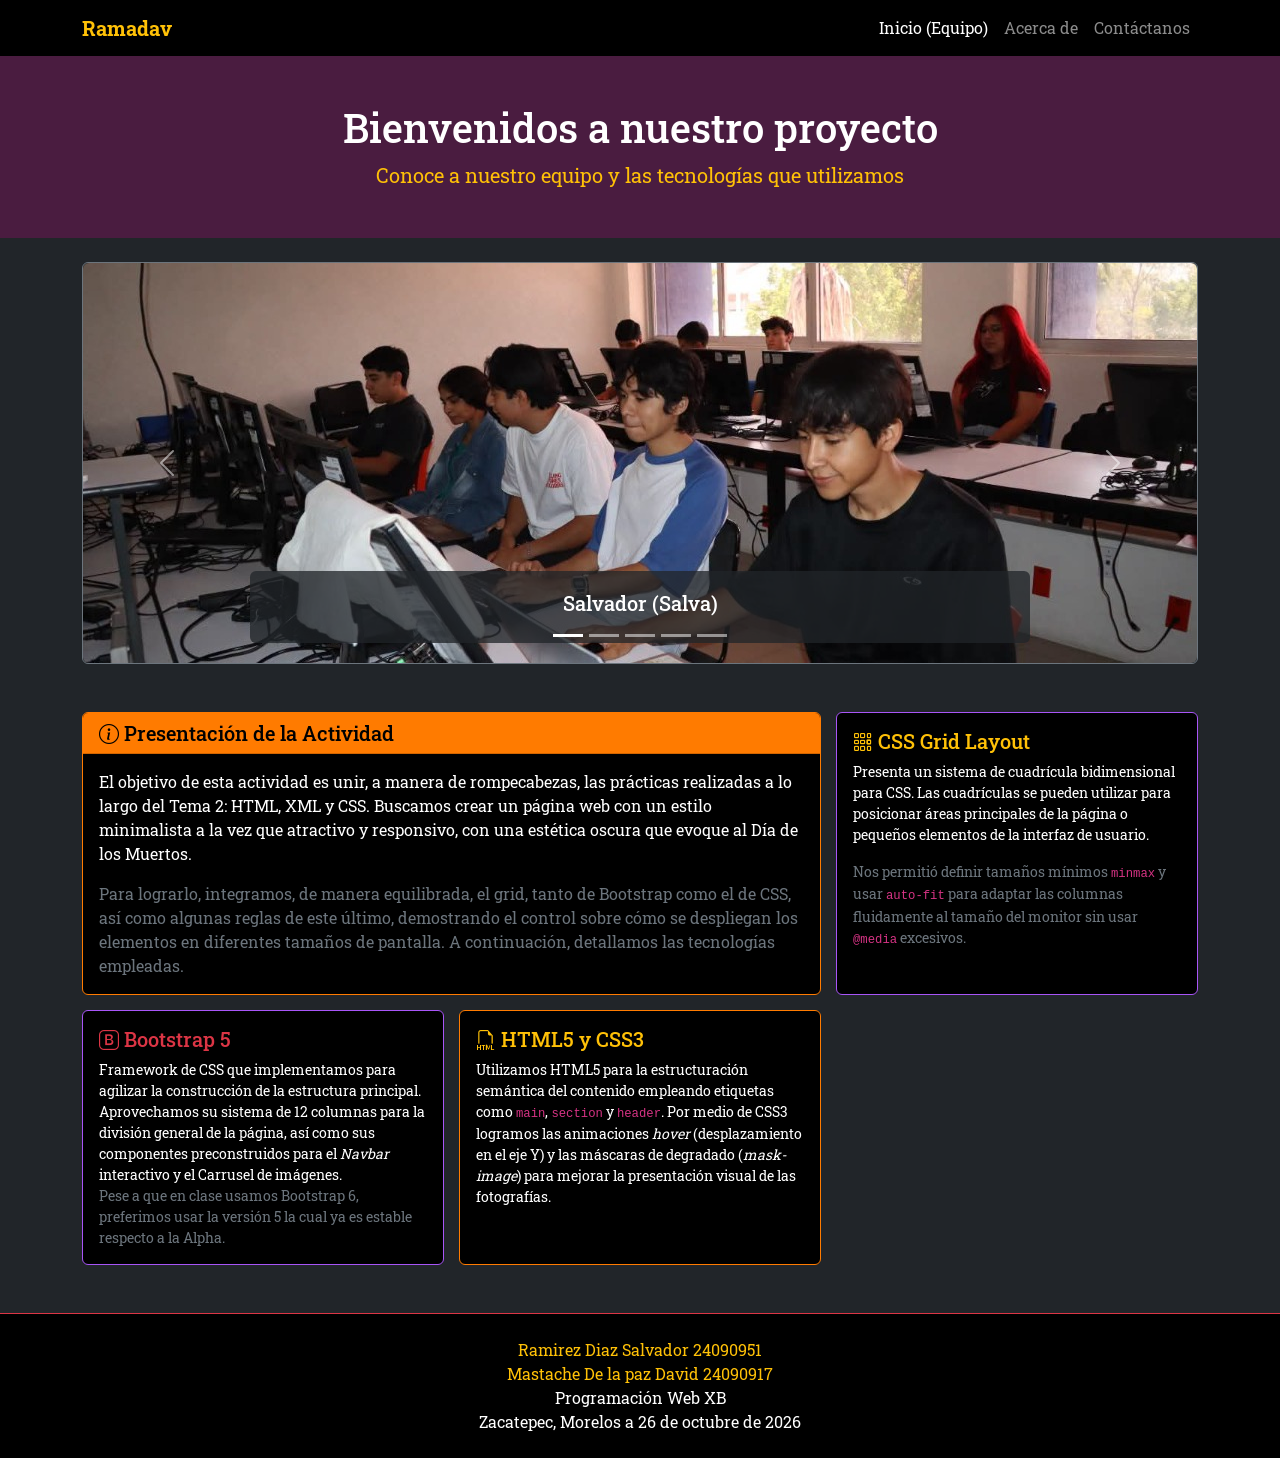
==== index.html @ f6d64fdb "index añadido" ====
<!DOCTYPE html>
<html lang="es">

<head>
    <meta charset="UTF-8">
    <meta name="viewport" content="width=device-width, initial-scale=1.0">
    <title>Página C -Inicio</title>
    <link rel="preconnect" href="https://fonts.googleapis.com">
    <link rel="preconnect" href="https://fonts.gstatic.com" crossorigin>
    <link href="https://fonts.googleapis.com/css2?family=Roboto+Slab:wght@400;700&display=swap" rel="stylesheet">
    <link href="https://cdn.jsdelivr.net/npm/bootstrap@5.3.2/dist/css/bootstrap.min.css" rel="stylesheet">
    <link rel="stylesheet" href="css/style.css">
    <link rel="stylesheet" href="https://cdn.jsdelivr.net/npm/bootstrap-icons@1.11.3/font/bootstrap-icons.min.css">
</head>

<body class="bg-dark text-white">

    <!-- navbar  -->
    <nav class="navbar navbar-expand-lg navbar-dark bg-black">
        <div class="container">
            <a class="navbar-brand text-warning fw-bold" href="#nombrerazon">Ramadav</a>
            <button class="navbar-toggler" type="button" data-bs-toggle="collapse" data-bs-target="#menu">
                <span class="navbar-toggler-icon"></span>
            </button>
            <div class="collapse navbar-collapse" id="menu">
                <ul class="navbar-nav ms-auto">
                    <li class="nav-item"><a class="nav-link active" href="index.html">Inicio (Equipo)</a></li>
                    <li class="nav-item"><a class="nav-link" href="#">Acerca de</a></li>
                    <li class="nav-item"><a class="nav-link" href="#">Contáctanos</a></li>
                </ul>
            </div>
        </div>
    </nav>

    <header class="text-center py-5 fondo-morado">
        <h1>Bienvenidos a nuestro proyecto</h1>
        <p class="fs-5 text-warning mb-0">Conoce a nuestro equipo y las tecnologías que utilizamos</p>
    </header>

    <main class="container mt-4 mb-5">
        <!--Carrusel con  las 5 minimas-->
        <div id="carruselEquipo" class="carousel slide mb-5 border border-secondary rounded" data-bs-ride="carousel">
            <div class="carousel-indicators">
                <button type="button" data-bs-target="#carruselEquipo" data-bs-slide-to="0" class="active"></button>
                <button type="button" data-bs-target="#carruselEquipo" data-bs-slide-to="1"></button>
                <button type="button" data-bs-target="#carruselEquipo" data-bs-slide-to="2"></button>
                <button type="button" data-bs-target="#carruselEquipo" data-bs-slide-to="3"></button>
                <button type="button" data-bs-target="#carruselEquipo" data-bs-slide-to="4"></button>
            </div>

            <div class="carousel-inner rounded">
                <div class="carousel-item active">
                    <img src="images/general/salva-banner.jpg" class="d-block w-100 img-carrusel" alt="Integrante 1">
                    <div class="carousel-caption d-none d-md-block bg-dark bg-opacity-75 rounded">
                        <h5>Salvador (Salva)</h5>
                    </div>
                </div>
                <div class="carousel-item">
                    <img src="images/integrante2.jpg" class="d-block w-100 img-carrusel" alt="Integrante 2">
                    <div class="carousel-caption d-none d-md-block bg-dark bg-opacity-75 rounded">
                        <h5>David (Mastache)</h5>
                    </div>
                </div>
                <div class="carousel-item">
                    <img src="images/general/ingk-banner.jpg" class="d-block w-100 img-carrusel" alt="IngK">
                    <div class="carousel-caption d-none d-md-block bg-dark bg-opacity-75 rounded">
                        <h5>IngK</h5>
                    </div>
                </div>
                <div class="carousel-item">
                    <img src="images/integrante4.jpg" class="d-block w-100 img-carrusel" alt="Integrante 4">
                    <div class="carousel-caption d-none d-md-block bg-dark bg-opacity-75 rounded">
                        <h5>Especialista en Bases de Datos</h5>
                    </div>
                </div>
                <div class="carousel-item">
                    <img src="images/integrante5.jpg" class="d-block w-100 img-carrusel" alt="Integrante 5">
                    <div class="carousel-caption d-none d-md-block bg-dark bg-opacity-75 rounded">
                        <h5>Analista de Control de Calidad</h5>
                    </div>
                </div>
            </div>
            <button class="carousel-control-prev" type="button" data-bs-target="#carruselEquipo" data-bs-slide="prev">
                <span class="carousel-control-prev-icon"></span>
            </button>
            <button class="carousel-control-next" type="button" data-bs-target="#carruselEquipo" data-bs-slide="next">
                <span class="carousel-control-next-icon"></span>
            </button>
        </div>


        <section class="grid-peliculas">
            <div class="card bg-black text-white borde-naranja caja-ancha">
                <div class="card-header fondo-naranja text-black">
                    <h3 class="h5 m-0"><i class="bi bi-info-circle"></i> Presentación de la Actividad</h3>
                </div>
                <div class="card-body">
                    <p class="mb-3">
                        El objetivo de esta actividad es unir, a manera de rompecabezas, las prácticas realizadas a lo
                        largo del Tema 2: HTML, XML y CSS.
                        Buscamos crear un página web con un estilo minimalista a la vez que atractivo y responsivo, con
                        una estética oscura que evoque al Día de los Muertos.
                    </p>
                    <p class="mb-0 text-secondary">
                        Para lograrlo, integramos, de manera equilibrada, el grid, tanto de Bootstrap como el de CSS,
                        así como algunas reglas de este último, demostrando el control sobre cómo se despliegan los
                        elementos en diferentes tamaños de pantalla. A continuación, detallamos las tecnologías
                        empleadas.
                    </p>
                </div>
            </div>


            <div class="card bg-black text-white borde-morado">
                <div class="card-body">
                    <h4 class="h5 text-warning"><i class="bi bi-grid-3x3-gap"></i> CSS Grid Layout</h4>
                    <p class="small mb-3">
                        Presenta un sistema de cuadrícula bidimensional para CSS. Las cuadrículas se pueden utilizar
                        para posicionar áreas principales de la página o pequeños elementos de la interfaz de usuario.
                    </p>
                    <p class="small mb-0 text-secondary">
                        Nos permitió definir tamaños mínimos <code>minmax</code> y usar <code>auto-fit</code> para
                        adaptar las columnas fluidamente al tamaño del monitor sin usar <code>@media</code> excesivos.
                    </p>
                </div>
            </div>

            <div class="card bg-black text-white borde-morado">
                <div class="card-body">
                    <h4 class="h5 text-danger"><i class="bi bi-bootstrap"></i> Bootstrap 5</h4>
                    <p class="small mb-0">
                        Framework de CSS que implementamos para agilizar la construcción de la estructura principal.
                        Aprovechamos su sistema de 12 columnas para la división general de la página, así como sus
                        componentes preconstruidos para el <i>Navbar</i> interactivo y el Carrusel de imágenes.
                    </p>
                    <p class="small mb-0 text-secondary">
                        Pese a que en clase usamos Bootstrap 6, preferimos usar la versión 5 la cual ya es estable respecto a la Alpha.
                    </p>
                </div>
            </div>

            <div class="card bg-black text-white borde-naranja">
                <div class="card-body">
                    <h4 class="h5 text-warning"><i class="bi bi-filetype-html"></i> HTML5 y CSS3</h4>
                    <p class="small mb-0">
                        Utilizamos HTML5 para la estructuración semántica del contenido empleando etiquetas como
                        <code>main</code>, <code>section</code> y <code>header</code>. Por medio de CSS3 logramos las
                        animaciones <i>hover</i> (desplazamiento en el eje Y) y las máscaras de degradado
                        (<i>mask-image</i>) para mejorar la presentación visual de las fotografías.
                    </p>
                </div>
            </div>

        </section>
    </main>

    <footer class="bg-black text-center py-4 border-top border-danger mt-auto">
        <p class="m-0 text-warning">Ramirez Diaz Salvador 24090951</p>
        <p class="m-0 text-warning">Mastache De la paz David 24090917</p>
        <p class="m-0">Programación Web XB</p>
        <p class="m-0">Zacatepec, Morelos a 26 de octubre de 2026</p>
    </footer>

    <script src="https://cdn.jsdelivr.net/npm/bootstrap@5.3.2/dist/js/bootstrap.bundle.min.js"></script>
</body>

</html>
---- css/style.css ----
body {
    font-family: 'Roboto Slab', serif;
    font-size: 1rem;
}

.fondo-morado {
    background-color: #4a1c40;
    color: white;
}

.fondo-naranja {
    background-color: #ff7b00;
}

.borde-naranja {
    border: 1px solid #ff7b00;
}

.borde-morado {
    border: 1px solid #a855f7;
}

/*Asi no de se deforman en el carrusel*/
.img-carrusel {
    height: 400px;
    object-fit: cover;
}

.img-tarjeta {
    height: 180px;
    object-fit: cover;
}

/* Animacion para las tarjetas */
.card:hover {
    transform: translateY(-5px);
    transition: 0.3s;
}

/* Configuración del Grid */
.grid-peliculas {
    display: grid;
    /*Columnas de al menos 280px*/
    grid-template-columns: repeat(auto-fit, minmax(280px, 1fr));
    gap: 15px; /* Espacio entre tarjetas */
}

/* Ajustes para compus */
@media (min-width: 992px) {
    .caja-ancha {
        grid-column: span 2; /* Ocupa 2 columnas de ancho */
    }
    
    .caja-alta {
        grid-row: span 2; /* Ocupa 2 filas de alto */
    }
}

/* Imagen desvanecida*/
.img-desvanecida {
    height: 180px; 
    object-fit: cover;
    opacity: 0.9; 
    
    /* Crear desvanecido*/
    -webkit-mask-image: linear-gradient(to bottom, transparent 0%, black 80%);
    mask-image: linear-gradient(to bottom, transparent 0%, black 80%);
}
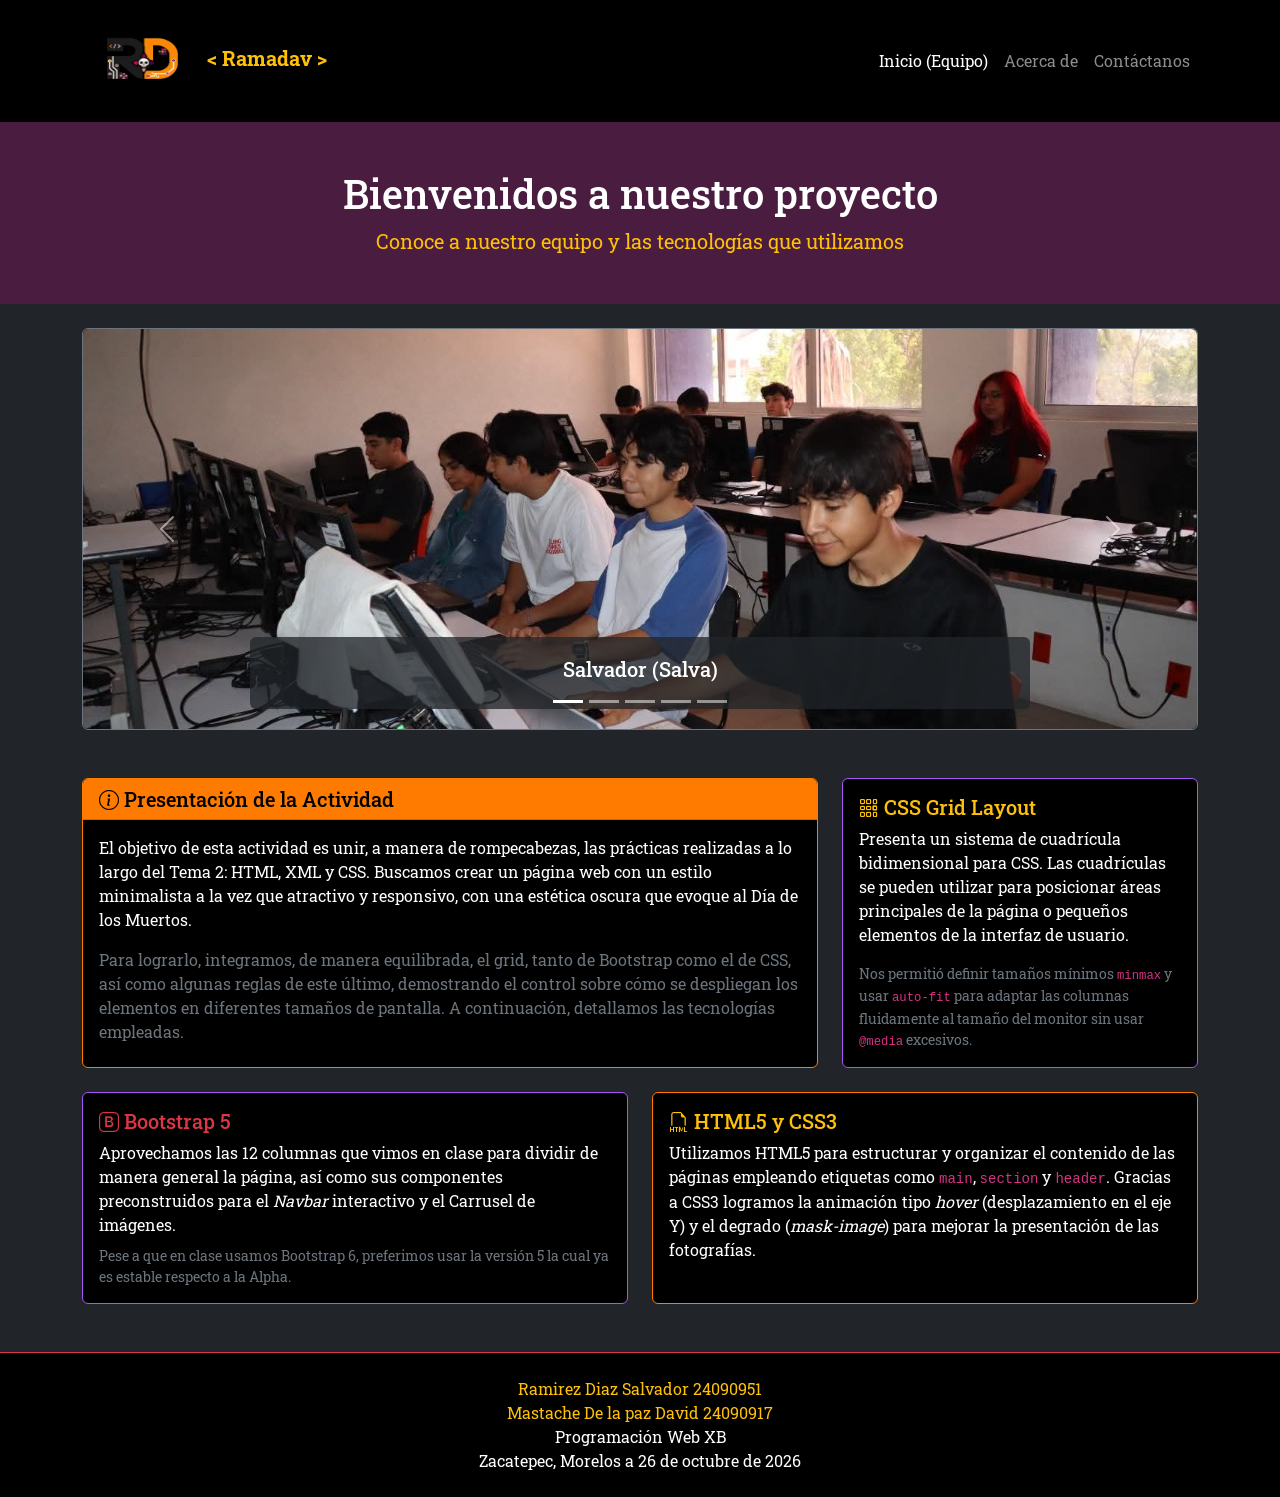
==== commit 6cb0e5bd: "index new" ====
--- a/index.html
+++ b/index.html
@@ -18,7 +18,9 @@
     <!-- navbar  -->
     <nav class="navbar navbar-expand-lg navbar-dark bg-black">
         <div class="container">
-            <a class="navbar-brand text-warning fw-bold" href="#nombrerazon">Ramadav</a>
+            <a class="navbar-brand text-warning fw-bold" href="#nombrerazon">
+                <img src="images/general/ramadav.png" alt="Bootstrap" width="120" height="96">
+                &lt Ramadav &gt</a>
             <button class="navbar-toggler" type="button" data-bs-toggle="collapse" data-bs-target="#menu">
                 <span class="navbar-toggler-icon"></span>
             </button>
@@ -56,7 +58,7 @@
                     </div>
                 </div>
                 <div class="carousel-item">
-                    <img src="images/integrante2.jpg" class="d-block w-100 img-carrusel" alt="Integrante 2">
+                    <img src="images/general/david-banner.jpg" class="d-block w-100 img-carrusel" alt="Integrante 2">
                     <div class="carousel-caption d-none d-md-block bg-dark bg-opacity-75 rounded">
                         <h5>David (Mastache)</h5>
                     </div>
@@ -68,15 +70,15 @@
                     </div>
                 </div>
                 <div class="carousel-item">
-                    <img src="images/integrante4.jpg" class="d-block w-100 img-carrusel" alt="Integrante 4">
+                    <img src="images/general/tiburon-banner.jpg" class="d-block w-100 img-carrusel" alt="Tiburon">
                     <div class="carousel-caption d-none d-md-block bg-dark bg-opacity-75 rounded">
-                        <h5>Especialista en Bases de Datos</h5>
+                        <h5>El Tiburón (Mastache)</h5>
                     </div>
                 </div>
                 <div class="carousel-item">
-                    <img src="images/integrante5.jpg" class="d-block w-100 img-carrusel" alt="Integrante 5">
+                    <img src="images/general/juntos-banner.jpg" class="d-block w-100 img-carrusel" alt="Juntos">
                     <div class="carousel-caption d-none d-md-block bg-dark bg-opacity-75 rounded">
-                        <h5>Analista de Control de Calidad</h5>
+                        <h5>Juntos</h5>
                     </div>
                 </div>
             </div>
@@ -89,65 +91,80 @@
         </div>
 
 
-        <section class="grid-peliculas">
-            <div class="card bg-black text-white borde-naranja caja-ancha">
-                <div class="card-header fondo-naranja text-black">
-                    <h3 class="h5 m-0"><i class="bi bi-info-circle"></i> Presentación de la Actividad</h3>
-                </div>
-                <div class="card-body">
-                    <p class="mb-3">
-                        El objetivo de esta actividad es unir, a manera de rompecabezas, las prácticas realizadas a lo
-                        largo del Tema 2: HTML, XML y CSS.
-                        Buscamos crear un página web con un estilo minimalista a la vez que atractivo y responsivo, con
-                        una estética oscura que evoque al Día de los Muertos.
-                    </p>
-                    <p class="mb-0 text-secondary">
-                        Para lograrlo, integramos, de manera equilibrada, el grid, tanto de Bootstrap como el de CSS,
-                        así como algunas reglas de este último, demostrando el control sobre cómo se despliegan los
-                        elementos en diferentes tamaños de pantalla. A continuación, detallamos las tecnologías
-                        empleadas.
-                    </p>
+        <section class="row g-4"> <!--- Grid de Bootstrap--->
+            <div class="col-lg-8">
+                <div class="card bg-black text-white borde-naranja h-100">
+                    <div class="card-header fondo-naranja text-black">
+                        <h3 class="h5 m-0"><i class="bi bi-info-circle"></i> Presentación de la Actividad</h3>
+                    </div>
+                    <div class="card-body">
+                        <p class="mb-3">
+                            El objetivo de esta actividad es unir, a manera de rompecabezas, las prácticas realizadas a
+                            lo
+                            largo del Tema 2: HTML, XML y CSS.
+                            Buscamos crear un página web con un estilo minimalista a la vez que atractivo y responsivo,
+                            con
+                            una estética oscura que evoque al Día de los Muertos.
+                        </p>
+                        <p class="mb-0 text-secondary">
+                            Para lograrlo, integramos, de manera equilibrada, el grid, tanto de Bootstrap como el de
+                            CSS,
+                            así como algunas reglas de este último, demostrando el control sobre cómo se despliegan los
+                            elementos en diferentes tamaños de pantalla. A continuación, detallamos las tecnologías
+                            empleadas.
+                        </p>
+                    </div>
                 </div>
             </div>
 
 
-            <div class="card bg-black text-white borde-morado">
-                <div class="card-body">
-                    <h4 class="h5 text-warning"><i class="bi bi-grid-3x3-gap"></i> CSS Grid Layout</h4>
-                    <p class="small mb-3">
-                        Presenta un sistema de cuadrícula bidimensional para CSS. Las cuadrículas se pueden utilizar
-                        para posicionar áreas principales de la página o pequeños elementos de la interfaz de usuario.
-                    </p>
-                    <p class="small mb-0 text-secondary">
-                        Nos permitió definir tamaños mínimos <code>minmax</code> y usar <code>auto-fit</code> para
-                        adaptar las columnas fluidamente al tamaño del monitor sin usar <code>@media</code> excesivos.
-                    </p>
+            <div class="col-lg-4">
+                <div class="card bg-black text-white borde-morado h-100">
+                    <div class="card-body">
+                        <h4 class="h5 text-warning"><i class="bi bi-grid-3x3-gap"></i> CSS Grid Layout</h4>
+                        <p class="mb-3">
+                            Presenta un sistema de cuadrícula bidimensional para CSS. Las cuadrículas se pueden utilizar
+                            para posicionar áreas principales de la página o pequeños elementos de la interfaz de
+                            usuario.
+                        </p>
+                        <p class="small mb-0 text-secondary">
+                            Nos permitió definir tamaños mínimos <code>minmax</code> y usar <code>auto-fit</code> para
+                            adaptar las columnas fluidamente al tamaño del monitor sin usar <code>@media</code>
+                            excesivos.
+                        </p>
+                    </div>
                 </div>
             </div>
 
-            <div class="card bg-black text-white borde-morado">
-                <div class="card-body">
-                    <h4 class="h5 text-danger"><i class="bi bi-bootstrap"></i> Bootstrap 5</h4>
-                    <p class="small mb-0">
-                        Framework de CSS que implementamos para agilizar la construcción de la estructura principal.
-                        Aprovechamos su sistema de 12 columnas para la división general de la página, así como sus
-                        componentes preconstruidos para el <i>Navbar</i> interactivo y el Carrusel de imágenes.
-                    </p>
-                    <p class="small mb-0 text-secondary">
-                        Pese a que en clase usamos Bootstrap 6, preferimos usar la versión 5 la cual ya es estable respecto a la Alpha.
-                    </p>
+
+            <div class="col-lg-6">
+                <div class="card bg-black text-white borde-morado h-100">
+                    <div class="card-body">
+                        <h4 class="h5 text-danger"><i class="bi bi-bootstrap"></i> Bootstrap 5</h4>
+                        <p class="mb-2">
+                            Aprovechamos las 12 columnas que vimos en clase para dividir de manera general la página,
+                            así como sus
+                            componentes preconstruidos para el <i>Navbar</i> interactivo y el Carrusel de imágenes.
+                        </p>
+                        <p class="small mb-0 text-secondary">
+                            Pese a que en clase usamos Bootstrap 6, preferimos usar la versión 5 la cual ya es estable
+                            respecto a la Alpha.
+                        </p>
+                    </div>
                 </div>
             </div>
 
-            <div class="card bg-black text-white borde-naranja">
-                <div class="card-body">
-                    <h4 class="h5 text-warning"><i class="bi bi-filetype-html"></i> HTML5 y CSS3</h4>
-                    <p class="small mb-0">
-                        Utilizamos HTML5 para la estructuración semántica del contenido empleando etiquetas como
-                        <code>main</code>, <code>section</code> y <code>header</code>. Por medio de CSS3 logramos las
-                        animaciones <i>hover</i> (desplazamiento en el eje Y) y las máscaras de degradado
-                        (<i>mask-image</i>) para mejorar la presentación visual de las fotografías.
-                    </p>
+            <div class="col-lg-6">
+                <div class="card bg-black text-white borde-naranja h-100">
+                    <div class="card-body">
+                        <h4 class="h5 text-warning"><i class="bi bi-filetype-html"></i> HTML5 y CSS3</h4>
+                        Utilizamos HTML5 para estructurar y organizar el contenido de las páginas empleando etiquetas
+                        como
+                        <code>main</code>, <code>section</code> y <code>header</code>. Gracias a CSS3 logramos la
+                        animación tipo <i>hover</i> (desplazamiento en el eje Y) y el degrado
+                        (<i>mask-image</i>) para mejorar la presentación de las fotografías.
+
+                    </div>
                 </div>
             </div>
 
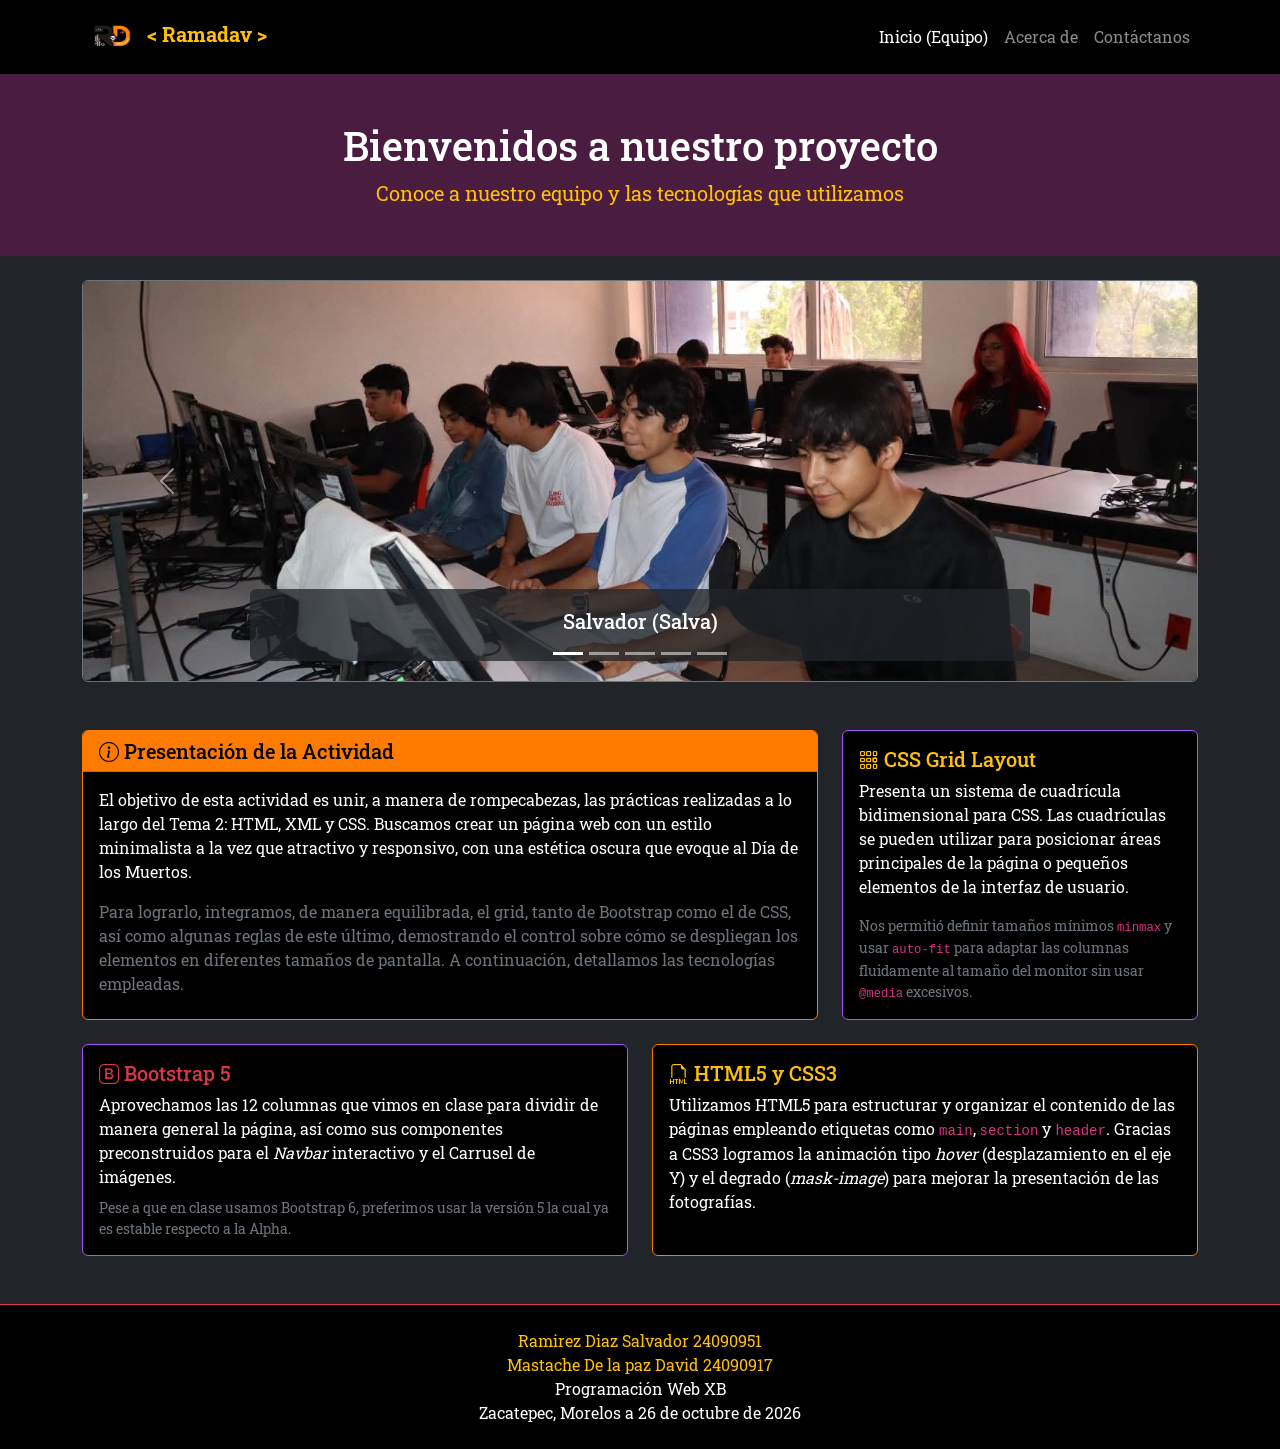
==== commit ef2fca4f: "fix logo" ====
--- a/index.html
+++ b/index.html
@@ -19,7 +19,7 @@
     <nav class="navbar navbar-expand-lg navbar-dark bg-black">
         <div class="container">
             <a class="navbar-brand text-warning fw-bold" href="#nombrerazon">
-                <img src="images/general/ramadav.png" alt="Bootstrap" width="120" height="96">
+                <img src="images/general/ramadav.png" alt="Bootstrap" width="60" height="48">
                 &lt Ramadav &gt</a>
             <button class="navbar-toggler" type="button" data-bs-toggle="collapse" data-bs-target="#menu">
                 <span class="navbar-toggler-icon"></span>
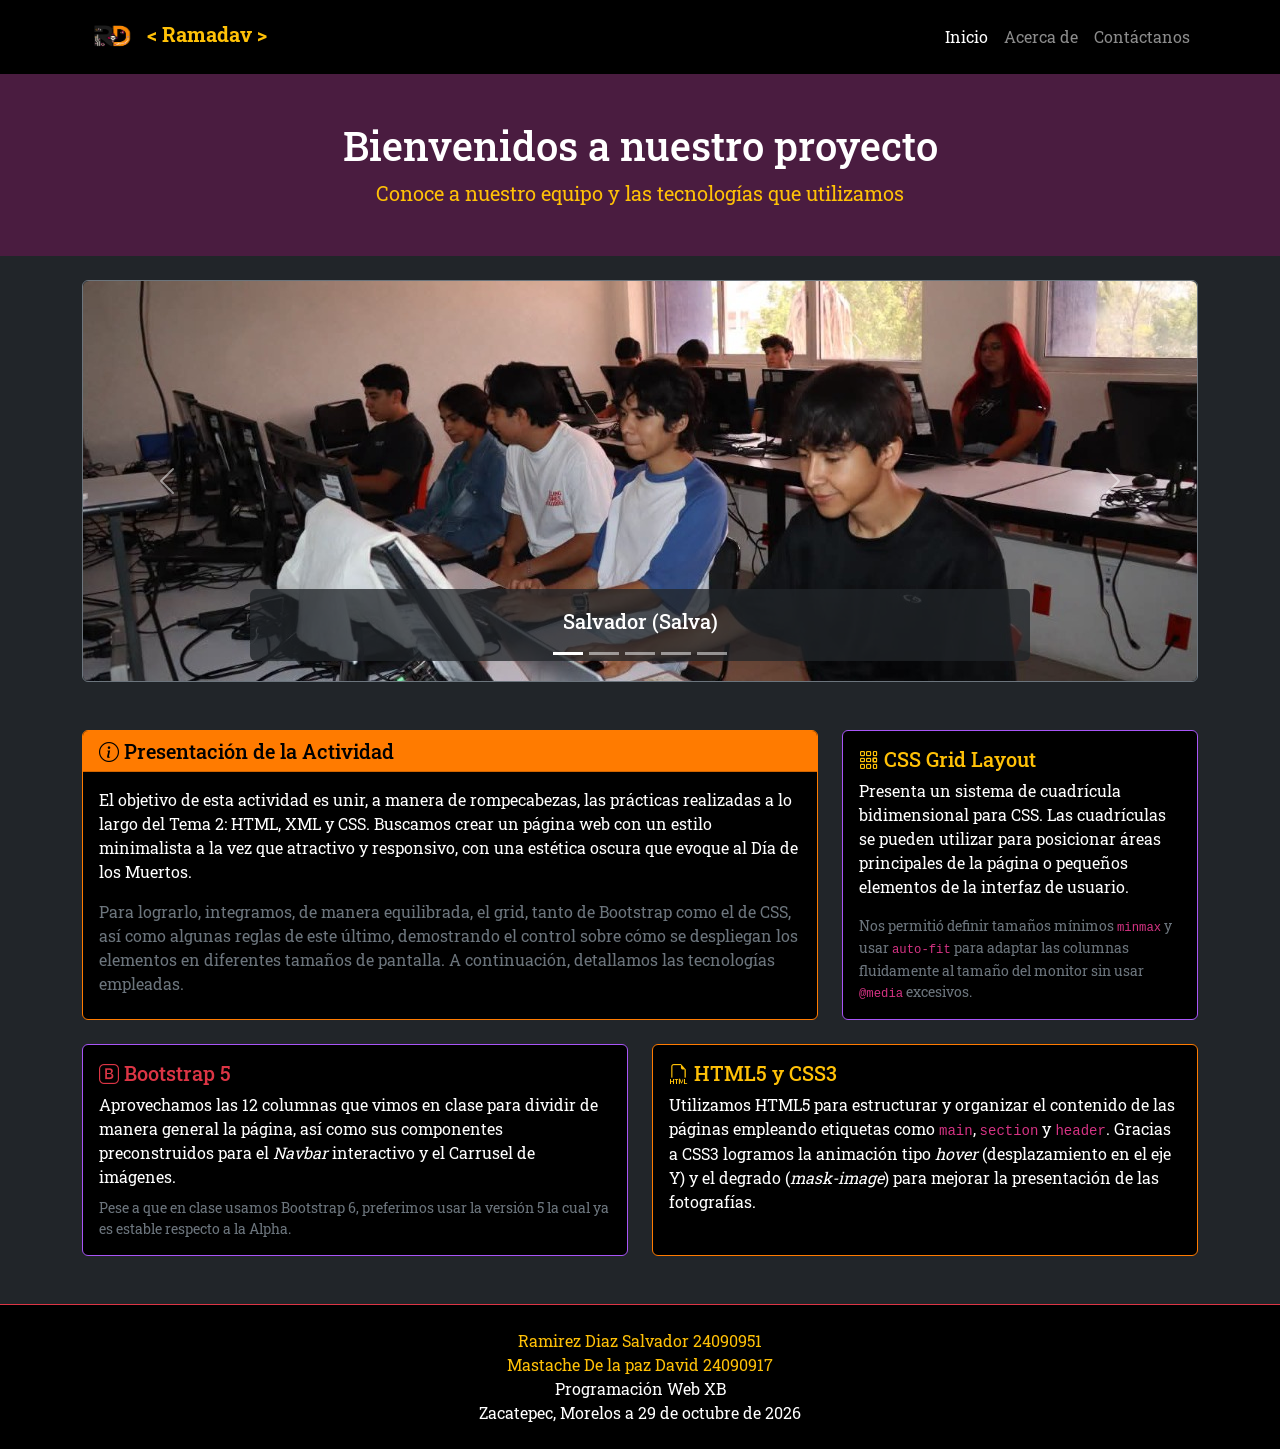
==== commit 5b708ecd: "pagina d motivo del nombre" ====
--- a/index.html
+++ b/index.html
@@ -18,7 +18,7 @@
     <!-- navbar  -->
     <nav class="navbar navbar-expand-lg navbar-dark bg-black">
         <div class="container">
-            <a class="navbar-brand text-warning fw-bold" href="#nombrerazon">
+            <a class="navbar-brand text-warning fw-bold" href="html/general_d_s/motivonombre.html">
                 <img src="images/general/ramadav.png" alt="Bootstrap" width="60" height="48">
                 &lt Ramadav &gt</a>
             <button class="navbar-toggler" type="button" data-bs-toggle="collapse" data-bs-target="#menu">
@@ -26,7 +26,7 @@
             </button>
             <div class="collapse navbar-collapse" id="menu">
                 <ul class="navbar-nav ms-auto">
-                    <li class="nav-item"><a class="nav-link active" href="index.html">Inicio (Equipo)</a></li>
+                    <li class="nav-item"><a class="nav-link active" href="index.html">Inicio</a></li>
                     <li class="nav-item"><a class="nav-link" href="#">Acerca de</a></li>
                     <li class="nav-item"><a class="nav-link" href="#">Contáctanos</a></li>
                 </ul>
@@ -175,7 +175,7 @@
         <p class="m-0 text-warning">Ramirez Diaz Salvador 24090951</p>
         <p class="m-0 text-warning">Mastache De la paz David 24090917</p>
         <p class="m-0">Programación Web XB</p>
-        <p class="m-0">Zacatepec, Morelos a 26 de octubre de 2026</p>
+        <p class="m-0">Zacatepec, Morelos a 29 de octubre de 2026</p>
     </footer>
 
     <script src="https://cdn.jsdelivr.net/npm/bootstrap@5.3.2/dist/js/bootstrap.bundle.min.js"></script>
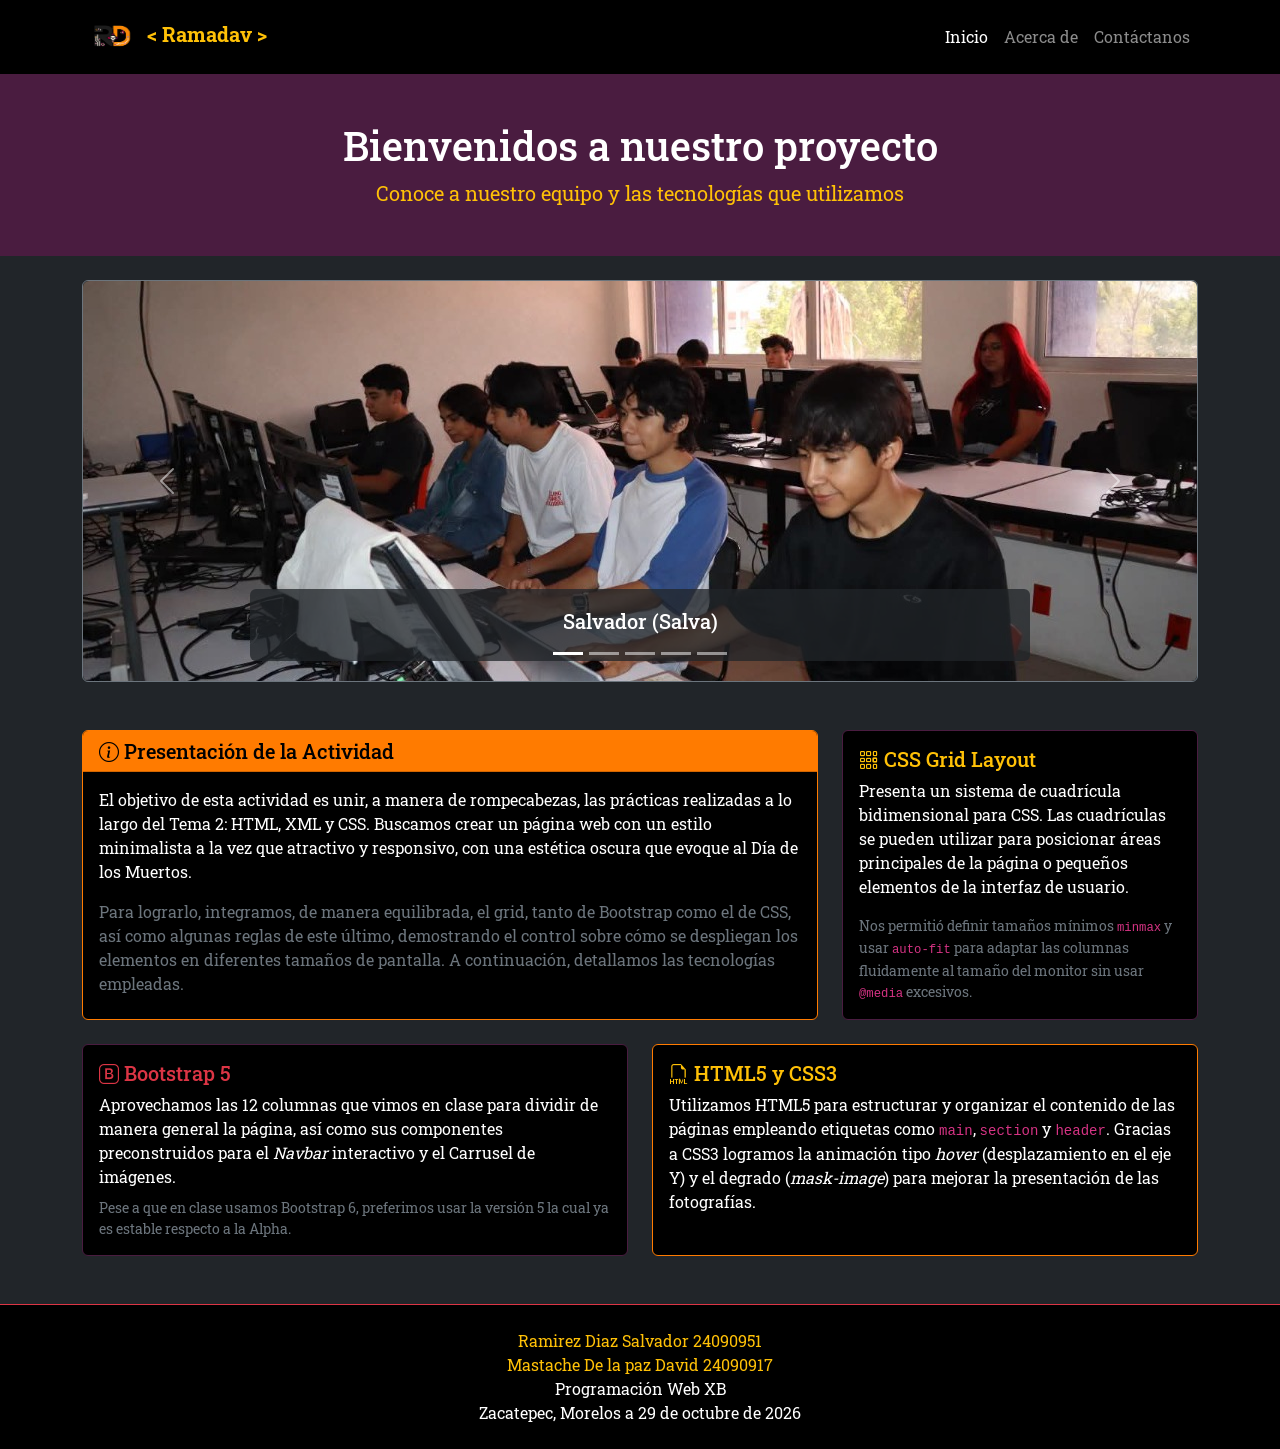
==== commit 856a5a77: "acerca de contactanos" ====
--- a/index.html
+++ b/index.html
@@ -27,8 +27,8 @@
             <div class="collapse navbar-collapse" id="menu">
                 <ul class="navbar-nav ms-auto">
                     <li class="nav-item"><a class="nav-link active" href="index.html">Inicio</a></li>
-                    <li class="nav-item"><a class="nav-link" href="#">Acerca de</a></li>
-                    <li class="nav-item"><a class="nav-link" href="#">Contáctanos</a></li>
+                    <li class="nav-item"><a class="nav-link" href="html/general_d_s/acercade.html">Acerca de</a></li>
+                    <li class="nav-item"><a class="nav-link" href="html/general_d_s/contactanos.html">Contáctanos</a></li>
                 </ul>
             </div>
         </div>
--- a/css/style.css
+++ b/css/style.css
@@ -17,7 +17,7 @@
 }
 
 .borde-morado {
-    border: 1px solid #a855f7;
+    border: 1px solid #4A1C40;
 }
 
 /*Asi no de se deforman en el carrusel*/
@@ -65,4 +65,25 @@
     /* Crear desvanecido*/
     -webkit-mask-image: linear-gradient(to bottom, transparent 0%, black 80%);
     mask-image: linear-gradient(to bottom, transparent 0%, black 80%);
-}+}
+
+/* Boton instagram */
+  .btn-outline-purple {
+    color: #6f42c1;
+    border-color: #6f42c1;
+    background-color: transparent;
+  }
+
+  .btn-outline-purple:hover {
+    color: #fff;
+    background-color: #6f42c1;
+    border-color: #6f42c1;
+  }
+
+  .btn-check:checked + .btn-outline-purple,
+  .btn-outline-purple.active, 
+  .btn-outline-purple:active {
+    color: #fff;
+    background-color: #59359a;
+    border-color: #59359a;
+  }
